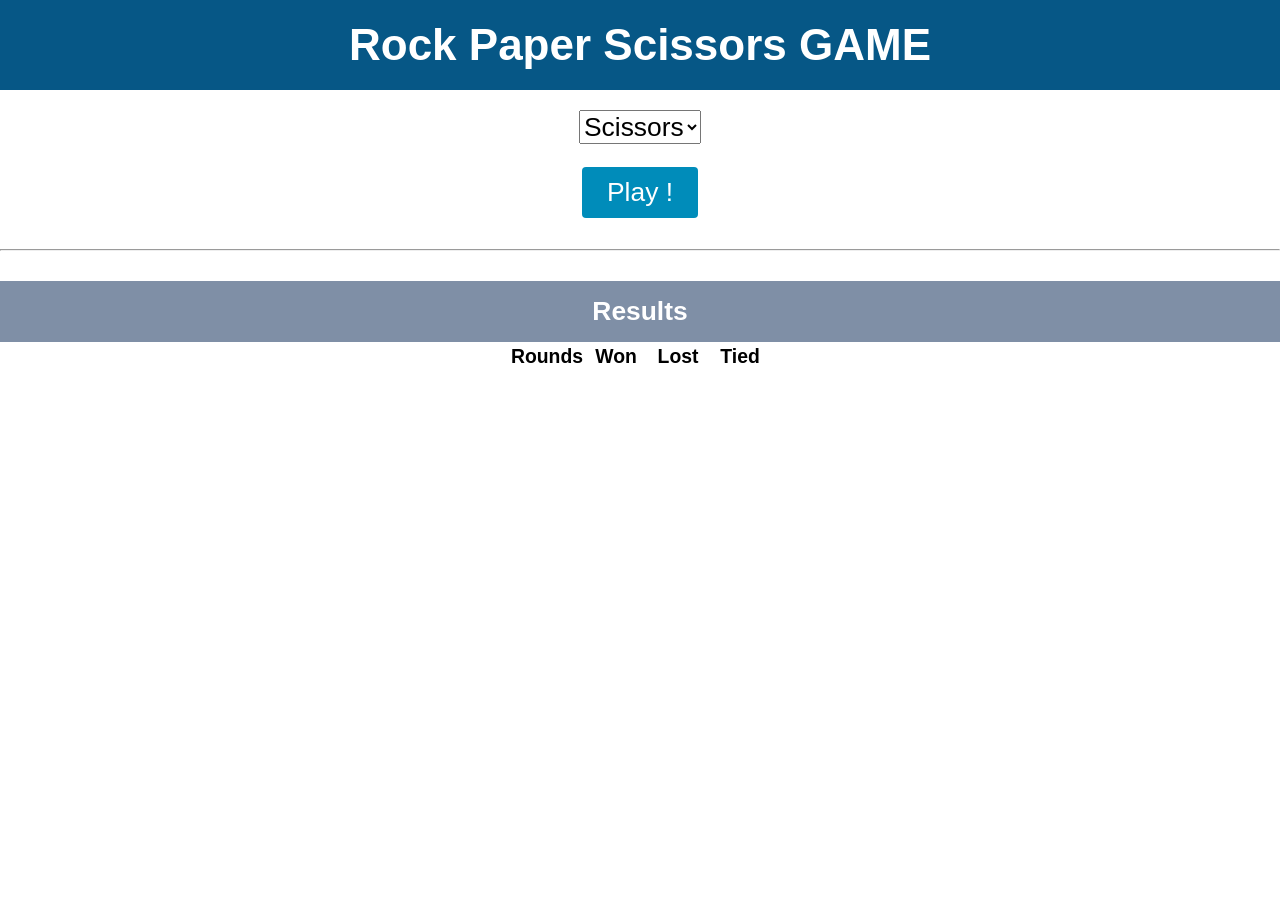
==== src/data/index.html @ ba5653d7 "adding web" ====
<!DOCTYPE html>
<html>

<head>
	<title>Rock Paper Scissors GAME</title>
	<meta name="viewport" content="width=device-width, initial-scale=1">
	<link rel="icon" href="data:,">
	<link rel="stylesheet" type="text/css" href="style.css">
	<script src="jquery.min.js"></script>
</head>

<body>

	<h2 class="headline">Rock Paper Scissors GAME</h2>
	<div class="content">

		<div class="boxes">
			<div class="box noShadow">
				<select id="sspbAuswahl">
					<option id="scissors">Scissors</option>
					<option id="rock">Rock</option>
					<option id="paper">Paper</option>
				</select>
				<br /><br />
			</div>

		</div>

		<div class="box noShadow">
			<button name="submitentry" class="button button_senden" onClick="submitGET()">Play !</button>
		</div>

	</div>

	<hr />
	<br />
	<div id="statistic">
		<h3 class="statistik">Results</h3>

		<table class="ergebnisse">
			<thead>
				<tr>
					<th>Rounds</th>
					<th>Won</th>
					<th>Lost</th>
					<th>Tied</th>
				</tr>
			</thead>
			<tbody id="scores">
				<tr>
					<td></td>
					<td></td>
					<td></td>
					<td></td>
				</tr>

			</tbody>
		</table>
	</div>

</body>

</html>

<script>

	var trCounter=0;

	function submitGET() {
		//we will pass data to our ESP32
		var userInput = $("#sspbAuswahl").val().toLowerCase();
		console.log(userInput);

		$.get("?sspb=" + userInput, function (data) {
			//here is nothing to do for us
		});
	}


	if (!!window.EventSource) {

		var source = new EventSource('/events');

		source.addEventListener('open', function (e) {
			console.log("Events Connected");
		}, false);
		source.addEventListener('error', function (e) {
			if (e.target.readyState != EventSource.OPEN) {
				console.log("Events Disconnected");
			}
		}, false);

		source.addEventListener('message', function (e) {
			console.log("message", e.data);
		}, false);

		source.addEventListener('won', function (e) {
			console.log("won", e.data);

			var row="<tr id='"+trCounter+"'><td class='smallNumbers'>"+trCounter+"</td>";
			$(".ergebnisse").append(row);

			row="<td class='smallNumbers'>"+e.data+"</td>";
			$("#"+trCounter).append(row);
			
		}, false);

		source.addEventListener('lost', function (e) {
			
			var row="<td class='smallNumbers'>"+e.data+"</td>";
			$("#"+trCounter).append(row);
			
		}, false);

		source.addEventListener('tied', function (e) {
			row="<td class='smallNumbers'>"+e.data+"</td>";
			$("#"+trCounter).append(row);

			//close the line
			$("#"+trCounter).append("</tr>");

			
			trCounter++;
			
		}, false);




		
		

	}





</script>
---- src/data/style.css ----
html, table {
  font-family: Helvetica;
  display: inline-block;
  
  text-align: center;
  font-size:1.1rem;
}
body{
	 margin: 0;
}
h1, h2,h3{
  color: #0F3376;
  font-size: 2rem;
}

p, select{
  font-size: 1.5rem;
}

.headline{
  overflow:hidden;
  background-color: #065786;
  color: white; 
  font-size: 2.5rem; 
  padding: 20px;
  margin:0;
}

.statistik{
  background-color: #7f8fa6;
  color: white; 
  font-size: 1.5rem; 
  padding: 15px;
  margin:0;
}

.smallNumbers{
	font-size: 1rem;
	color: gray;
}

.content{
	padding:20px;
}

.boxes { 
    max-width: 300px; 
    margin: 0 auto; 
    display: grid; 
    grid-gap: 2rem; 
    grid-template-columns: repeat(auto-fit, minmax(200px, 1fr));
}

.box { 
    background-color: white; 
    box-shadow: 2px 2px 12px 1px rgba(140,140,140,.5); 
  }

.noShadow{
	box-shadow: none;
}  

.spielstatus{
	font-size:1.5rem;
}

td{
	padding:30px;
}	


.button {
  display: inline-block;
  background-color: #008CBA;
  border: none;
  border-radius: 4px;
  color: white;
  padding: 10px 25px;
  text-decoration: none;
  font-size: 1.5rem;
  margin: 2px;
  cursor: pointer;
}


input{
	height:60px;
	margin-bottom:15px;
	width:90%;
	font-size:30px;
}
input[type = submit] {
	height:50px;
	text-align:center;
}

label{
	font-size:1.2rem;
}
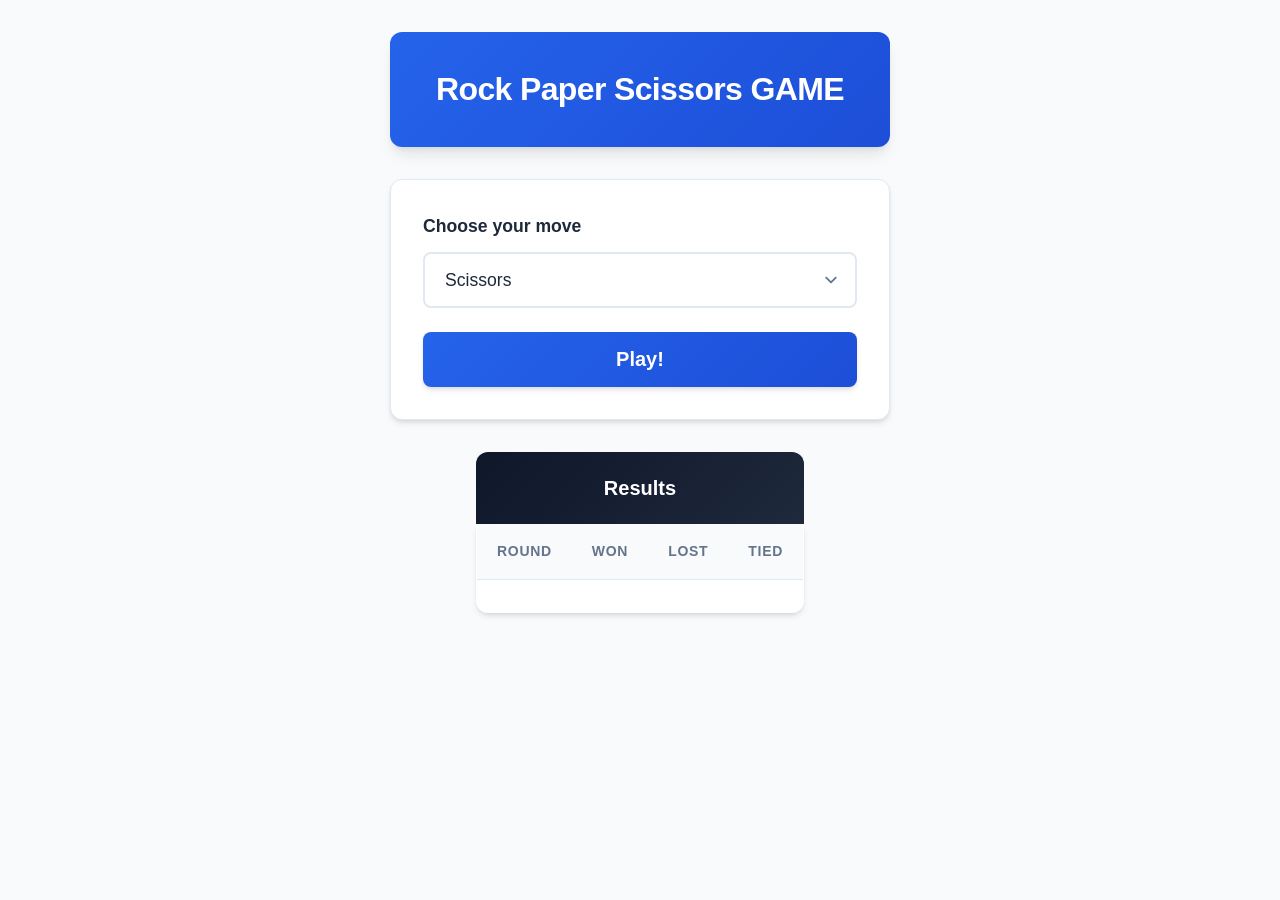
==== commit 6062e751: "update CSS" ====
--- a/src/data/index.html
+++ b/src/data/index.html
@@ -1,139 +1,129 @@
-<!DOCTYPE html>
-<html>
-
-<head>
-	<title>Rock Paper Scissors GAME</title>
-	<meta name="viewport" content="width=device-width, initial-scale=1">
-	<link rel="icon" href="data:,">
-	<link rel="stylesheet" type="text/css" href="style.css">
-	<script src="jquery.min.js"></script>
-</head>
-
-<body>
-
-	<h2 class="headline">Rock Paper Scissors GAME</h2>
-	<div class="content">
-
-		<div class="boxes">
-			<div class="box noShadow">
-				<select id="sspbAuswahl">
-					<option id="scissors">Scissors</option>
-					<option id="rock">Rock</option>
-					<option id="paper">Paper</option>
-				</select>
-				<br /><br />
-			</div>
-
-		</div>
-
-		<div class="box noShadow">
-			<button name="submitentry" class="button button_senden" onClick="submitGET()">Play !</button>
-		</div>
-
-	</div>
-
-	<hr />
-	<br />
-	<div id="statistic">
-		<h3 class="statistik">Results</h3>
-
-		<table class="ergebnisse">
-			<thead>
-				<tr>
-					<th>Rounds</th>
-					<th>Won</th>
-					<th>Lost</th>
-					<th>Tied</th>
-				</tr>
-			</thead>
-			<tbody id="scores">
-				<tr>
-					<td></td>
-					<td></td>
-					<td></td>
-					<td></td>
-				</tr>
-
-			</tbody>
-		</table>
-	</div>
-
-</body>
-
-</html>
-
-<script>
-
-	var trCounter=0;
-
-	function submitGET() {
-		//we will pass data to our ESP32
-		var userInput = $("#sspbAuswahl").val().toLowerCase();
-		console.log(userInput);
-
-		$.get("?sspb=" + userInput, function (data) {
-			//here is nothing to do for us
-		});
-	}
-
-
-	if (!!window.EventSource) {
-
-		var source = new EventSource('/events');
-
-		source.addEventListener('open', function (e) {
-			console.log("Events Connected");
-		}, false);
-		source.addEventListener('error', function (e) {
-			if (e.target.readyState != EventSource.OPEN) {
-				console.log("Events Disconnected");
-			}
-		}, false);
-
-		source.addEventListener('message', function (e) {
-			console.log("message", e.data);
-		}, false);
-
-		source.addEventListener('won', function (e) {
-			console.log("won", e.data);
-
-			var row="<tr id='"+trCounter+"'><td class='smallNumbers'>"+trCounter+"</td>";
-			$(".ergebnisse").append(row);
-
-			row="<td class='smallNumbers'>"+e.data+"</td>";
-			$("#"+trCounter).append(row);
-			
-		}, false);
-
-		source.addEventListener('lost', function (e) {
-			
-			var row="<td class='smallNumbers'>"+e.data+"</td>";
-			$("#"+trCounter).append(row);
-			
-		}, false);
-
-		source.addEventListener('tied', function (e) {
-			row="<td class='smallNumbers'>"+e.data+"</td>";
-			$("#"+trCounter).append(row);
-
-			//close the line
-			$("#"+trCounter).append("</tr>");
-
-			
-			trCounter++;
-			
-		}, false);
-
-
-
-
-		
-		
-
-	}
-
-
-
-
-
+<!DOCTYPE html>
+<html>
+
+<head>
+	<title>Rock Paper Scissors GAME</title>
+	<meta name="viewport" content="width=device-width, initial-scale=1">
+	<link rel="icon" href="data:,">
+	<link rel="stylesheet" type="text/css" href="style.css">
+	<script src="jquery.min.js"></script>
+</head>
+
+<body>
+
+	<h1 class="headline">Rock Paper Scissors GAME</h1>
+	<div class="content">
+
+		<div class="game-card">
+			<div class="choice-selector">
+				<label for="sspbAuswahl">Choose your move</label>
+				<select id="sspbAuswahl">
+					<option id="scissors" value="scissors">Scissors</option>
+					<option id="rock" value="rock">Rock</option>
+					<option id="paper" value="paper">Paper</option>
+				</select>
+			</div>
+
+			<button name="submitentry" class="play-button" onClick="submitGET()">Play!</button>
+		</div>
+
+	</div>
+
+	<div class="stats-section">
+		<h2 class="stats-header">Results</h2>
+
+		<table class="stats-table">
+			<thead>
+				<tr>
+					<th>Round</th>
+					<th>Won</th>
+					<th>Lost</th>
+					<th>Tied</th>
+				</tr>
+			</thead>
+			<tbody id="scores">
+				<tr>
+					<td class="round-number"></td>
+					<td class="won"></td>
+					<td class="lost"></td>
+					<td class="tied"></td>
+				</tr>
+			</tbody>
+		</table>
+	</div>
+
+</body>
+
+</html>
+
+<script>
+
+	var trCounter = 0;
+
+	function submitGET() {
+		//we will pass data to our ESP32
+		var userInput = $("#sspbAuswahl").val().toLowerCase();
+		console.log(userInput);
+
+		$.get("?sspb=" + userInput, function (data) {
+			//here is nothing to do for us
+		});
+	}
+
+
+	if (!!window.EventSource) {
+
+		var source = new EventSource('/events');
+
+		source.addEventListener('open', function (e) {
+			console.log("Events Connected");
+		}, false);
+		source.addEventListener('error', function (e) {
+			if (e.target.readyState != EventSource.OPEN) {
+				console.log("Events Disconnected");
+			}
+		}, false);
+
+		source.addEventListener('message', function (e) {
+			console.log("message", e.data);
+		}, false);
+
+		source.addEventListener('won', function (e) {
+			console.log("won", e.data);
+
+			var row = "<tr id='" + trCounter + "'><td class='round-number smallNumbers'>" + trCounter + "</td>";
+			$("#scores").append(row);
+
+			row = "<td class='won smallNumbers'>" + e.data + "</td>";
+			$("#" + trCounter).append(row);
+
+		}, false);
+
+		source.addEventListener('lost', function (e) {
+
+			var row = "<td class='lost smallNumbers'>" + e.data + "</td>";
+			$("#" + trCounter).append(row);
+
+		}, false);
+
+		source.addEventListener('tied', function (e) {
+			row = "<td class='tied smallNumbers'>" + e.data + "</td>";
+			$("#" + trCounter).append(row);
+
+			//close the line
+			$("#" + trCounter).append("</tr>");
+
+
+			trCounter++;
+
+
+		}, false);
+
+
+
+
+
+	}
+
+
 </script>
--- a/src/data/style.css
+++ b/src/data/style.css
@@ -1,99 +1,240 @@
-html, table {
-  font-family: Helvetica;
-  display: inline-block;
-  
-  text-align: center;
-  font-size:1.1rem;
-}
-body{
-	 margin: 0;
-}
-h1, h2,h3{
-  color: #0F3376;
-  font-size: 2rem;
-}
-
-p, select{
-  font-size: 1.5rem;
-}
-
-.headline{
-  overflow:hidden;
-  background-color: #065786;
-  color: white; 
-  font-size: 2.5rem; 
-  padding: 20px;
-  margin:0;
-}
-
-.statistik{
-  background-color: #7f8fa6;
-  color: white; 
-  font-size: 1.5rem; 
-  padding: 15px;
-  margin:0;
-}
-
-.smallNumbers{
-	font-size: 1rem;
-	color: gray;
-}
-
-.content{
-	padding:20px;
-}
-
-.boxes { 
-    max-width: 300px; 
-    margin: 0 auto; 
-    display: grid; 
-    grid-gap: 2rem; 
-    grid-template-columns: repeat(auto-fit, minmax(200px, 1fr));
-}
-
-.box { 
-    background-color: white; 
-    box-shadow: 2px 2px 12px 1px rgba(140,140,140,.5); 
-  }
-
-.noShadow{
-	box-shadow: none;
-}  
-
-.spielstatus{
-	font-size:1.5rem;
-}
-
-td{
-	padding:30px;
-}	
-
-
-.button {
-  display: inline-block;
-  background-color: #008CBA;
-  border: none;
-  border-radius: 4px;
-  color: white;
-  padding: 10px 25px;
-  text-decoration: none;
-  font-size: 1.5rem;
-  margin: 2px;
-  cursor: pointer;
-}
-
-
-input{
-	height:60px;
-	margin-bottom:15px;
-	width:90%;
-	font-size:30px;
-}
-input[type = submit] {
-	height:50px;
-	text-align:center;
-}
-
-label{
-	font-size:1.2rem;
+* {
+  margin: 0;
+  padding: 0;
+  box-sizing: border-box;
+}
+
+:root {
+  --primary: #2563eb;
+  --primary-dark: #1d4ed8;
+  --primary-light: #3b82f6;
+  --secondary: #0f172a;
+  --accent: #f59e0b;
+  --success: #10b981;
+  --danger: #ef4444;
+  --background: #f8fafc;
+  --surface: #ffffff;
+  --text-primary: #1e293b;
+  --text-secondary: #64748b;
+  --border: #e2e8f0;
+  --shadow-sm: 0 1px 2px 0 rgb(0 0 0 / 0.05);
+  --shadow: 0 4px 6px -1px rgb(0 0 0 / 0.1), 0 2px 4px -2px rgb(0 0 0 / 0.1);
+  --shadow-lg: 0 10px 15px -3px rgb(0 0 0 / 0.1), 0 4px 6px -4px rgb(0 0 0 / 0.1);
+  --radius: 12px;
+  --radius-sm: 8px;
+  --transition: all 0.2s ease;
+}
+
+html {
+  font-family: 'Inter', -apple-system, BlinkMacSystemFont, 'Segoe UI', Roboto, sans-serif;
+  background: var(--background);
+  min-height: 100vh;
+  line-height: 1.6;
+}
+
+body {
+  display: flex;
+  flex-direction: column;
+  align-items: center;
+  min-height: 100vh;
+  padding: 2rem 1rem;
+}
+
+.headline {
+  width: 100%;
+  max-width: 500px;
+  background: linear-gradient(135deg, var(--primary) 0%, var(--primary-dark) 100%);
+  color: white;
+  padding: 2rem;
+  border-radius: var(--radius);
+  text-align: center;
+  font-size: 2rem;
+  font-weight: 700;
+  letter-spacing: -0.02em;
+  box-shadow: var(--shadow-lg);
+  margin-bottom: 2rem;
+}
+
+.content {
+  width: 100%;
+  max-width: 500px;
+}
+
+.game-card {
+  background: var(--surface);
+  border-radius: var(--radius);
+  padding: 2rem;
+  box-shadow: var(--shadow);
+  border: 1px solid var(--border);
+}
+
+.choice-selector {
+  margin-bottom: 1.5rem;
+}
+
+.choice-selector label {
+  display: block;
+  font-weight: 600;
+  color: var(--text-primary);
+  margin-bottom: 0.75rem;
+  font-size: 1.1rem;
+}
+
+.choice-selector select {
+  width: 100%;
+  padding: 1rem 1.25rem;
+  font-size: 1.1rem;
+  border: 2px solid var(--border);
+  border-radius: var(--radius-sm);
+  background: var(--surface);
+  color: var(--text-primary);
+  cursor: pointer;
+  transition: var(--transition);
+  appearance: none;
+  background-image: url("data:image/svg+xml,%3Csvg xmlns='http://www.w3.org/2000/svg' fill='none' viewBox='0 0 20 20'%3E%3Cpath stroke='%2364748b' stroke-linecap='round' stroke-linejoin='round' stroke-width='1.5' d='M6 8l4 4 4-4'/%3E%3C/svg%3E");
+  background-position: right 0.75rem center;
+  background-repeat: no-repeat;
+  background-size: 1.5rem;
+  padding-right: 3rem;
+}
+
+.choice-selector select:hover {
+  border-color: var(--primary-light);
+}
+
+.choice-selector select:focus {
+  outline: none;
+  border-color: var(--primary);
+  box-shadow: 0 0 0 3px rgb(37 99 235 / 0.15);
+}
+
+.play-button {
+  width: 100%;
+  padding: 1rem 2rem;
+  font-size: 1.25rem;
+  font-weight: 600;
+  color: white;
+  background: linear-gradient(135deg, var(--primary) 0%, var(--primary-dark) 100%);
+  border: none;
+  border-radius: var(--radius-sm);
+  cursor: pointer;
+  transition: var(--transition);
+  box-shadow: var(--shadow);
+}
+
+.play-button:hover {
+  transform: translateY(-2px);
+  box-shadow: var(--shadow-lg);
+  background: linear-gradient(135deg, var(--primary-light) 0%, var(--primary) 100%);
+}
+
+.play-button:active {
+  transform: translateY(0);
+  box-shadow: var(--shadow);
+}
+
+.play-button:focus {
+  outline: none;
+  box-shadow: 0 0 0 3px rgb(37 99 235 / 0.3), var(--shadow);
+}
+
+.stats-section {
+  margin-top: 2rem;
+}
+
+.stats-header {
+  background: linear-gradient(135deg, var(--secondary) 0%, #1e293b 100%);
+  color: white;
+  padding: 1.25rem 1.5rem;
+  border-radius: var(--radius) var(--radius) 0 0;
+  font-size: 1.25rem;
+  font-weight: 600;
+  text-align: center;
+}
+
+.stats-table {
+  width: 100%;
+  border-collapse: collapse;
+  background: var(--surface);
+  border-radius: 0 0 var(--radius) var(--radius);
+  overflow: hidden;
+  box-shadow: var(--shadow);
+  border: 1px solid var(--border);
+  border-top: none;
+}
+
+.stats-table th,
+.stats-table td {
+  padding: 1rem 1.25rem;
+  text-align: center;
+}
+
+.stats-table th {
+  background: var(--background);
+  color: var(--text-secondary);
+  font-weight: 600;
+  font-size: 0.875rem;
+  text-transform: uppercase;
+  letter-spacing: 0.05em;
+  border-bottom: 1px solid var(--border);
+}
+
+.stats-table td {
+  color: var(--text-primary);
+  font-size: 1.1rem;
+  border-bottom: 1px solid var(--border);
+}
+
+.stats-table tbody tr:last-child td {
+  border-bottom: none;
+}
+
+.stats-table tbody tr:hover td {
+  background: var(--background);
+}
+
+.stats-table .round-number {
+  color: var(--text-secondary);
+  font-size: 0.875rem;
+  font-weight: 500;
+}
+
+.stats-table .won {
+  color: var(--success);
+  font-weight: 600;
+}
+
+.stats-table .lost {
+  color: var(--danger);
+  font-weight: 600;
+}
+
+.stats-table .tied {
+  color: var(--accent);
+  font-weight: 600;
+}
+
+@media (max-width: 480px) {
+  body {
+    padding: 1rem;
+  }
+  
+  .headline {
+    font-size: 1.5rem;
+    padding: 1.5rem;
+  }
+  
+  .game-card {
+    padding: 1.5rem;
+  }
+  
+  .choice-selector select {
+    padding: 0.875rem 1rem;
+    font-size: 1rem;
+  }
+  
+  .play-button {
+    padding: 0.875rem 1.5rem;
+    font-size: 1.1rem;
+  }
 }
